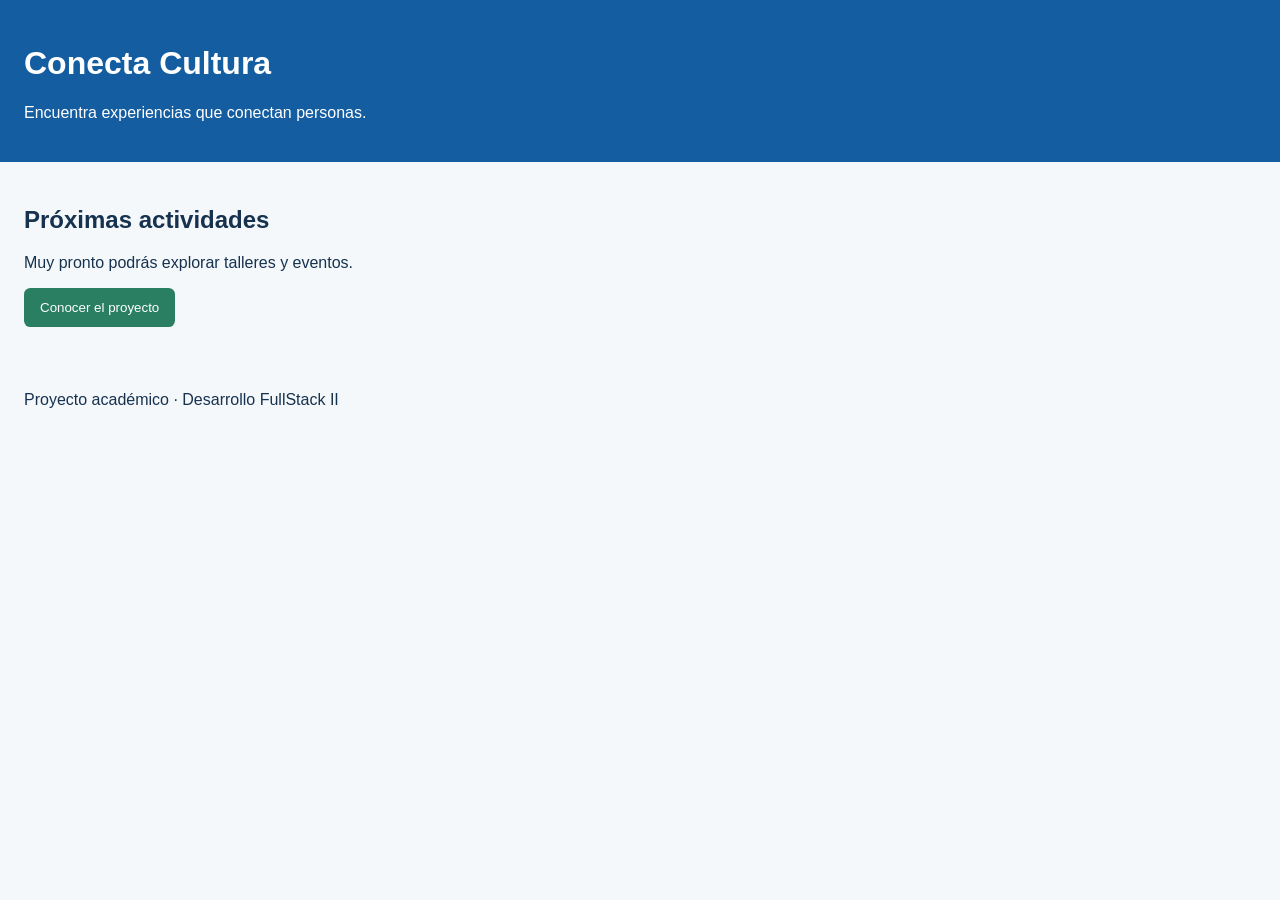
==== Conecta_Cultura/index.html @ d167d5ff "chore:actualizar formato de carpeta" ====
<!DOCTYPE html>
<html lang="es">
<head>
<meta charset="UTF-8">
<meta name="viewport" content="width=device-width, initial-scale=1.0">
<meta name="description" content="Actividades y talleres de Conecta Cultura">
<title>Conecta Cultura | Inicio</title>
<link rel="stylesheet" href="assets/css/estilos.css">
</head>
<body>
<header>
<h1>Conecta Cultura</h1>
<p>Encuentra experiencias que conectan personas.</p>
</header>
<main>
<section>
<h2>Próximas actividades</h2>
<p>Muy pronto podrás explorar talleres y eventos.</p>
<button id="boton-bienvenida" type="button">Conocer el proyecto</button>
</section>
</main>
<footer>
<p>Proyecto académico · Desarrollo FullStack II</p>
</footer>
<script src="assets/js/app.js"></script>
</body>
</html>
---- Conecta_Cultura/assets/css/estilos.css ----
* {
box-sizing: border-box;
}
body {
margin: 0;
font-family: Arial, sans-serif;
color: #16324f;
background-color: #f4f8fb;
}
header,
main,
footer {
padding: 1.5rem;
}
header {
color: #ffffff;
background-color: #145da0;
}
button {
padding: 0.75rem 1rem;
color: #ffffff;
background-color: #2a7f62;
border: 0;
border-radius: 0.4rem;
cursor: pointer;
}
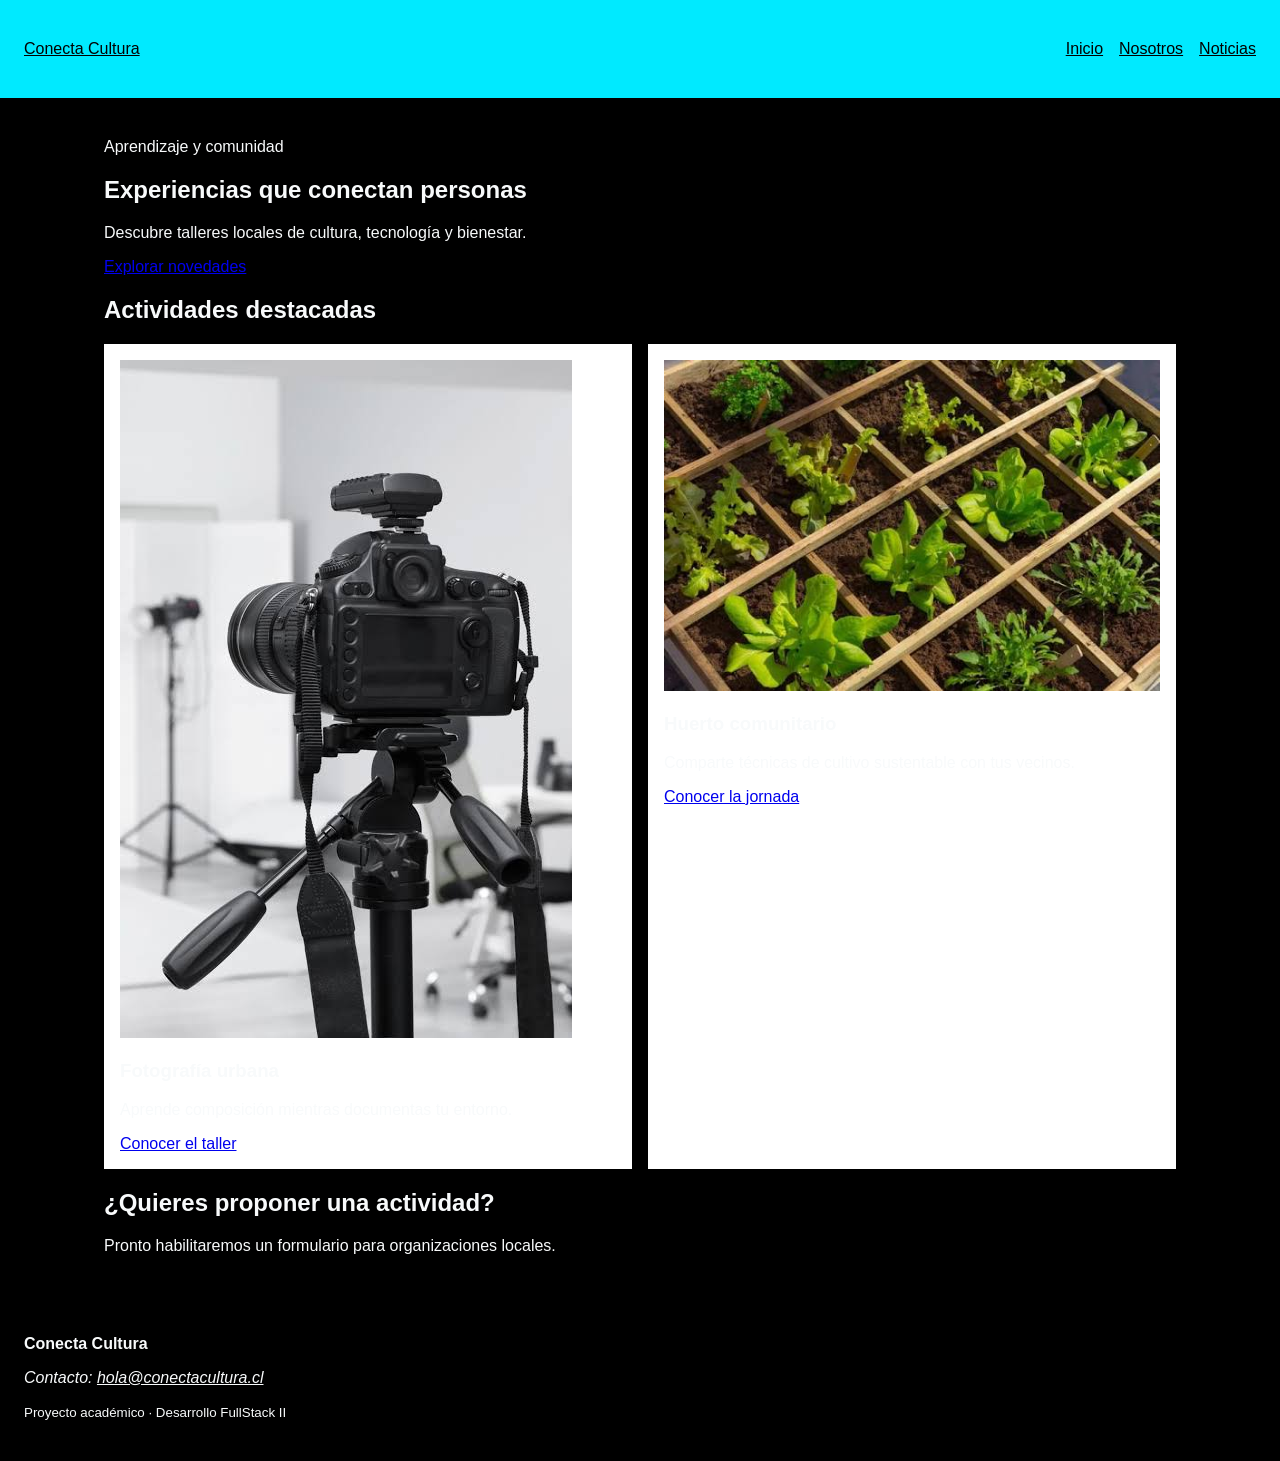
==== commit 01a4a0a6: "feat: construir estructura semántica de inicio y nosotros" ====
--- a/Conecta_Cultura/index.html
+++ b/Conecta_Cultura/index.html
@@ -1,27 +1,64 @@
 <!DOCTYPE html>
 <html lang="es">
 <head>
-<meta charset="UTF-8">
-<meta name="viewport" content="width=device-width, initial-scale=1.0">
-<meta name="description" content="Actividades y talleres de Conecta Cultura">
-<title>Conecta Cultura | Inicio</title>
-<link rel="stylesheet" href="assets/css/estilos.css">
+  <meta charset="UTF-8">
+  <meta name="viewport" content="width=device-width, initial-scale=1.0">
+  <meta name="description" content="Talleres y actividades de Conecta Cultura">
+  <title>Inicio | Conecta Cultura</title>
+  <link rel="stylesheet" href="assets/css/estilos.css">
 </head>
 <body>
-<header>
-<h1>Conecta Cultura</h1>
-<p>Encuentra experiencias que conectan personas.</p>
-</header>
-<main>
-<section>
-<h2>Próximas actividades</h2>
-<p>Muy pronto podrás explorar talleres y eventos.</p>
-<button id="boton-bienvenida" type="button">Conocer el proyecto</button>
-</section>
-</main>
-<footer>
-<p>Proyecto académico · Desarrollo FullStack II</p>
-</footer>
-<script src="assets/js/app.js"></script>
+  <a class="salto-contenido" href="#contenido-principal">Ir al contenido</a>
+  <header class="cabecera-sitio">
+    <a class="marca" href="index.html">Conecta Cultura</a>
+    <nav aria-label="Navegación principal">
+      <ul class="menu">
+        <li><a href="index.html" aria-current="page">Inicio</a></li>
+        <li><a href="nosotros.html">Nosotros</a></li>
+        <li><a href="noticias.html">Noticias</a></li>
+      </ul>
+    </nav>
+  </header>
+
+  <main id="contenido-principal">
+    <section class="presentacion">
+      <p class="etiqueta">Aprendizaje y comunidad</p>
+      <h1>Experiencias que conectan personas</h1>
+      <p>Descubre talleres locales de cultura, tecnología y bienestar.</p>
+      <a class="boton" href="noticias.html">Explorar novedades</a>
+    </section>
+
+    <section aria-labelledby="titulo-actividades">
+      <h2 id="titulo-actividades">Actividades destacadas</h2>
+      <div class="grilla-tarjetas">
+        <article class="tarjeta">
+          <img src="assets/img/fotografia.jpg"
+               alt="Participantes fotografiando edificios del barrio">
+          <h3>Fotografía urbana</h3>
+          <p>Aprende composición mientras documentas tu entorno.</p>
+          <a href="noticia-detalle-1.html">Conocer el taller</a>
+        </article>
+        <article class="tarjeta">
+          <img src="assets/img/huerto.jpg"
+               alt="Manos plantando una hierba en un huerto comunitario">
+          <h3>Huerto comunitario</h3>
+          <p>Comparte técnicas de cultivo sustentable con tus vecinos.</p>
+          <a href="noticia-detalle-2.html">Conocer la jornada</a>
+        </article>
+      </div>
+    </section>
+
+    <aside class="aviso" aria-labelledby="titulo-aviso">
+      <h2 id="titulo-aviso">¿Quieres proponer una actividad?</h2>
+      <p>Pronto habilitaremos un formulario para organizaciones locales.</p>
+    </aside>
+  </main>
+
+  <footer class="pie-sitio">
+    <p><strong>Conecta Cultura</strong></p>
+    <address>Contacto: <a href="mailto:hola@conectacultura.cl">hola@conectacultura.cl</a></address>
+    <p><small>Proyecto académico · Desarrollo FullStack II</small></p>
+  </footer>
+  <script src="assets/js/app.js"></script>
 </body>
-</html>+</html>
--- a/Conecta_Cultura/assets/css/estilos.css
+++ b/Conecta_Cultura/assets/css/estilos.css
@@ -4,8 +4,8 @@
 body {
 margin: 0;
 font-family: Arial, sans-serif;
-color: #16324f;
-background-color: #f4f8fb;
+color: #f8fafb;
+background-color: #000000;
 }
 header,
 main,
@@ -13,14 +13,66 @@
 padding: 1.5rem;
 }
 header {
-color: #ffffff;
-background-color: #145da0;
+color: #000000;
+background-color: #00eaff;
 }
 button {
 padding: 0.75rem 1rem;
-color: #ffffff;
-background-color: #2a7f62;
+color: #000000;
+background-color: #f3df0e;
 border: 0;
 border-radius: 0.4rem;
 cursor: pointer;
+}
+
+.cabecera-sitio,
+.menu,
+.grilla-tarjetas {
+  display: flex;
+  gap: 1rem;
+}
+
+.cabecera-sitio {
+  align-items: center;
+  justify-content: space-between;
+}
+
+.menu {
+  padding: 0;
+  list-style: none;
+}
+
+.marca,
+.menu a,
+.pie-sitio a {
+  color: inherit;
+}
+
+main {
+  max-width: 70rem;
+  margin-inline: auto;
+}
+
+.grilla-tarjetas {
+  flex-wrap: wrap;
+}
+
+.tarjeta {
+  flex: 1 1 18rem;
+  padding: 1rem;
+  background: #ffffff;
+}
+
+img {
+  max-width: 100%;
+  height: auto;
+}
+
+.salto-contenido {
+  position: absolute;
+  left: -10000px;
+}
+
+.salto-contenido:focus {
+  position: static;
 }
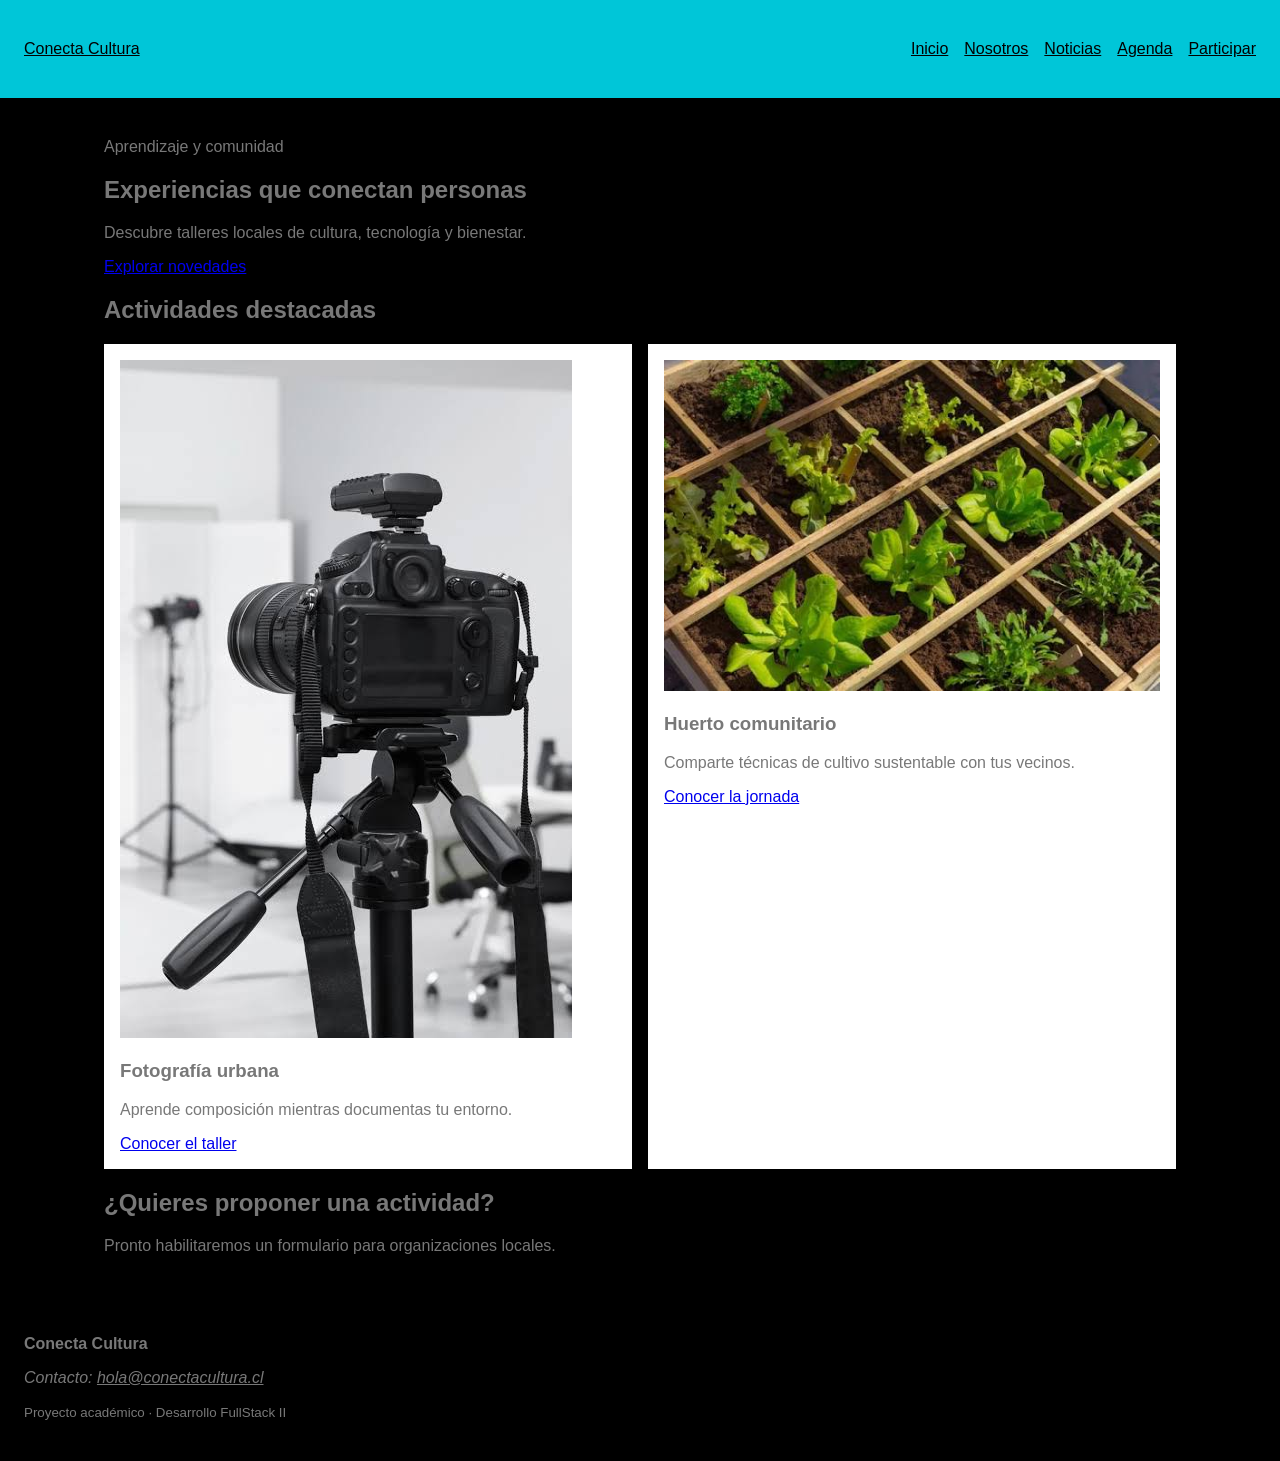
==== commit 61c608e8: "feat: actualizar navegación con agenda y participación" ====
--- a/Conecta_Cultura/index.html
+++ b/Conecta_Cultura/index.html
@@ -16,6 +16,11 @@
         <li><a href="index.html" aria-current="page">Inicio</a></li>
         <li><a href="nosotros.html">Nosotros</a></li>
         <li><a href="noticias.html">Noticias</a></li>
+        <li><a href="agenda.html">Agenda</a></li>
+        <li><a href="participar.html">Participar</a></li>
+
+
+
       </ul>
     </nav>
   </header>
@@ -61,4 +66,4 @@
   </footer>
   <script src="assets/js/app.js"></script>
 </body>
-</html>
+</html>
--- a/Conecta_Cultura/assets/css/estilos.css
+++ b/Conecta_Cultura/assets/css/estilos.css
@@ -4,7 +4,7 @@
 body {
 margin: 0;
 font-family: Arial, sans-serif;
-color: #f8fafb;
+color: #787878;
 background-color: #000000;
 }
 header,
@@ -14,7 +14,7 @@
 }
 header {
 color: #000000;
-background-color: #00eaff;
+background-color: #00eaffd8;
 }
 button {
 padding: 0.75rem 1rem;
@@ -75,4 +75,61 @@
 
 .salto-contenido:focus {
   position: static;
-}+}
+
+
+
+.tabla-contenedor {
+  max-width: 100%;
+  overflow-x: auto;
+}
+
+table {
+  width: 100%;
+  border-collapse: collapse;
+  background-color: #ffffff;
+}
+
+caption {
+  padding: 0.75rem;
+  font-weight: bold;
+  text-align: left;
+}
+
+th,
+td {
+  padding: 0.75rem;
+  border: 1px solid #545454;
+  text-align: left;
+}
+
+thead {
+  color: #ffffff;
+  background-color: #145da0;
+}
+
+.formulario {
+  display: grid;
+  gap: 1rem;
+  max-width: 42rem;
+}
+
+.formulario fieldset {
+  display: grid;
+  gap: 0.75rem;
+  padding: 1rem;
+  border: 1px solid #b8c4cf;
+}
+
+.formulario input,
+.formulario select,
+.formulario textarea {
+  width: 100%;
+  padding: 0.7rem;
+  font: inherit;
+}
+
+.formulario input[type="radio"],
+.formulario input[type="checkbox"] {
+  width: auto;
+}
